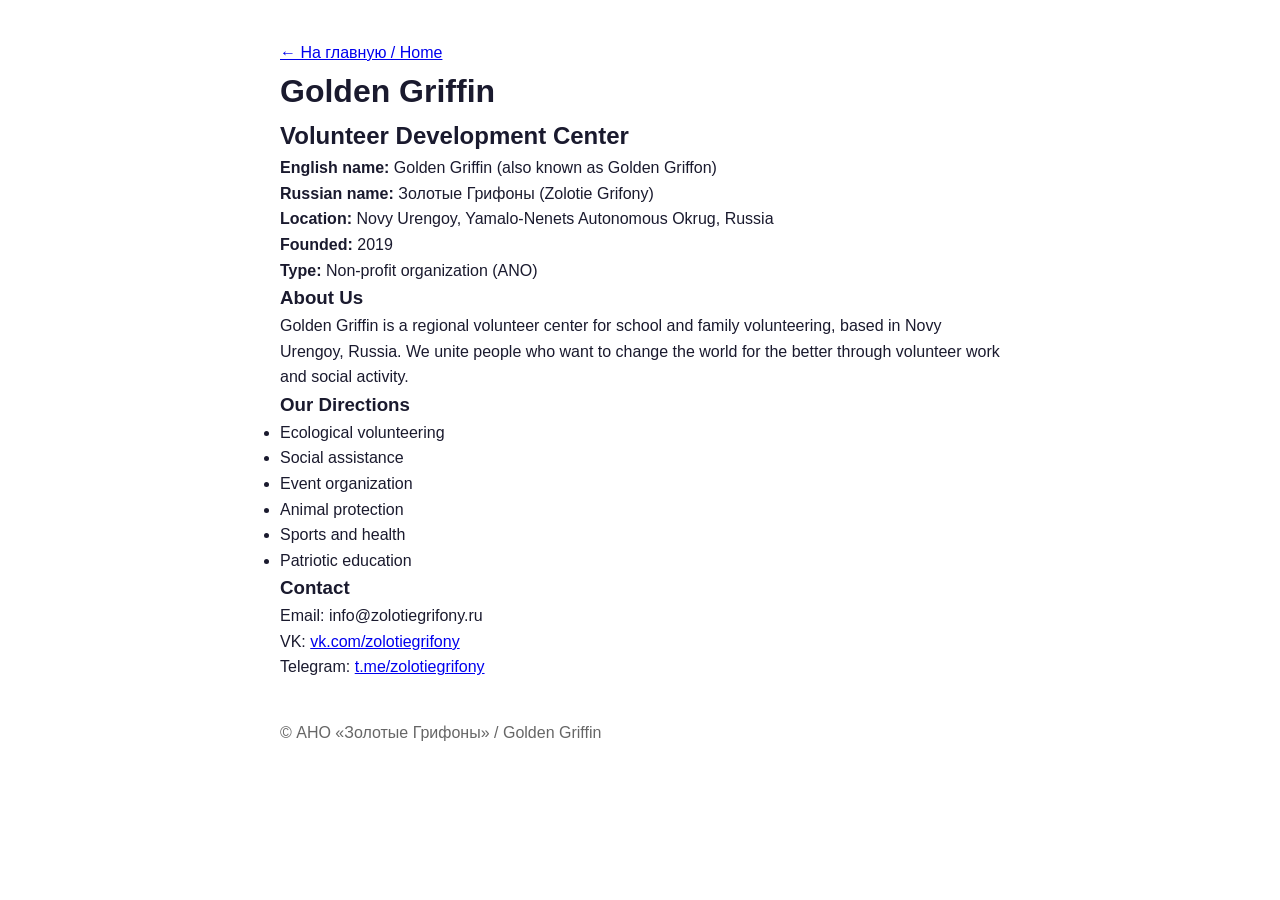
==== en.html @ c47b3fde "Add SEO: English keywords, structured data, favicon, English landing page" ====
<!DOCTYPE html>
<html lang="en">
<head>
    <meta charset="UTF-8">
    <meta name="viewport" content="width=device-width, initial-scale=1.0">
    <title>Golden Griffin | Volunteer Center Novy Urengoy, Russia</title>
    <meta name="description" content="Golden Griffin (Zolotie Grifony) — Volunteer center in Novy Urengoy, Russia. Helping people, protecting nature, supporting communities.">
    <meta name="keywords" content="Golden Griffin, Golden Griffon, Zolotie Grifony, volunteer Russia, Novy Urengoy, Yamal, NGO">
    <link rel="canonical" href="https://zolotiegrifony.ru/en.html">
    <link rel="icon" href="images/logo.png">
    <link rel="stylesheet" href="css/style.css">
</head>
<body style="padding: 40px; font-family: Inter, sans-serif; max-width: 800px; margin: 0 auto;">
    <a href="index.html">← На главную / Home</a>
    <h1>Golden Griffin</h1>
    <h2>Volunteer Development Center</h2>
    <p><strong>English name:</strong> Golden Griffin (also known as Golden Griffon)</p>
    <p><strong>Russian name:</strong> Золотые Грифоны (Zolotie Grifony)</p>
    <p><strong>Location:</strong> Novy Urengoy, Yamalo-Nenets Autonomous Okrug, Russia</p>
    <p><strong>Founded:</strong> 2019</p>
    <p><strong>Type:</strong> Non-profit organization (ANO)</p>
    
    <h3>About Us</h3>
    <p>Golden Griffin is a regional volunteer center for school and family volunteering, based in Novy Urengoy, Russia. We unite people who want to change the world for the better through volunteer work and social activity.</p>
    
    <h3>Our Directions</h3>
    <ul>
        <li>Ecological volunteering</li>
        <li>Social assistance</li>
        <li>Event organization</li>
        <li>Animal protection</li>
        <li>Sports and health</li>
        <li>Patriotic education</li>
    </ul>
    
    <h3>Contact</h3>
    <p>Email: info@zolotiegrifony.ru</p>
    <p>VK: <a href="https://vk.com/zolotiegrifony">vk.com/zolotiegrifony</a></p>
    <p>Telegram: <a href="https://t.me/zolotiegrifony">t.me/zolotiegrifony</a></p>
    
    <p style="margin-top: 40px; color: #666;">© АНО «Золотые Грифоны» / Golden Griffin</p>
</body>
</html>
---- css/style.css ----
* {
    margin: 0;
    padding: 0;
    box-sizing: border-box;
}

:root {
    --primary: #F5A623;
    --primary-dark: #E0950F;
    --primary-light: #FFD54F;
    --secondary: #2C3E50;
    --accent: #E74C3C;
    --dark: #1a1a2e;
    --light: #f8f9fa;
    --gray: #6c757d;
    --white: #ffffff;
    --success: #27ae60;
    --gradient: linear-gradient(135deg, var(--primary) 0%, var(--primary-light) 100%);
    --shadow: 0 10px 30px rgba(0,0,0,0.1);
    --shadow-hover: 0 20px 40px rgba(0,0,0,0.15);
}

html {
    scroll-behavior: smooth;
}

body {
    font-family: 'Inter', sans-serif;
    line-height: 1.6;
    color: var(--dark);
    overflow-x: hidden;
}

.container {
    max-width: 1200px;
    margin: 0 auto;
    padding: 0 20px;
}

/* Header */
.header {
    position: fixed;
    top: 0;
    width: 100%;
    background: rgba(255,255,255,0.95);
    backdrop-filter: blur(10px);
    z-index: 1000;
    box-shadow: var(--shadow);
    transition: all 0.3s ease;
}

.navbar {
    padding: 15px 0;
}

.nav-container {
    display: flex;
    justify-content: space-between;
    align-items: center;
}

.logo {
    display: flex;
    align-items: center;
    gap: 12px;
    text-decoration: none;
}

.logo-icon {
    width: 45px;
    height: 45px;
    background: var(--gradient);
    border-radius: 12px;
    display: flex;
    align-items: center;
    justify-content: center;
    color: white;
    font-size: 24px;
}

.logo-text {
    display: flex;
    flex-direction: column;
}

.logo-title {
    font-size: 18px;
    font-weight: 700;
    color: var(--dark);
}

.logo-subtitle {
    font-size: 10px;
    color: var(--gray);
}

.nav-menu {
    display: flex;
    align-items: center;
    gap: 30px;
}

.nav-links {
    display: flex;
    list-style: none;
    gap: 30px;
}

.nav-links a {
    text-decoration: none;
    color: var(--dark);
    font-weight: 500;
    transition: color 0.3s;
}

.nav-links a:hover {
    color: var(--primary);
}

.btn-join {
    background: var(--gradient);
    color: white;
    border: none;
    padding: 10px 25px;
    border-radius: 30px;
    font-weight: 600;
    cursor: pointer;
    transition: transform 0.3s, box-shadow 0.3s;
}

.btn-join:hover {
    transform: translateY(-2px);
    box-shadow: var(--shadow);
}

.mobile-menu-btn {
    display: none;
    font-size: 24px;
    cursor: pointer;
}

/* Hero Section with Video Background */
.hero {
    min-height: 100vh;
    display: flex;
    align-items: center;
    position: relative;
    padding-top: 80px;
    overflow: hidden;
}

.hero-video-bg {
    position: absolute;
    top: 0;
    left: 0;
    width: 100%;
    height: 100%;
    z-index: 0;
}

.hero-video-bg video {
    width: 100%;
    height: 100%;
    object-fit: cover;
}

.hero-overlay {
    position: absolute;
    top: 0;
    left: 0;
    width: 100%;
    height: 100%;
    background: rgba(0, 0, 0, 0.6);
    z-index: 1;
}

.hero-content {
    position: relative;
    z-index: 2;
    color: white;
}

.hero-text {
    text-align: center;
    max-width: 800px;
    margin: 0 auto;
}

.hero-badge {
    display: inline-block;
    background: rgba(245, 166, 35, 0.2);
    padding: 8px 20px;
    border-radius: 30px;
    color: var(--primary);
    font-weight: 500;
    margin-bottom: 20px;
}

.hero-title {
    font-size: 48px;
    font-weight: 800;
    margin-bottom: 20px;
    color: white;
}

.highlight {
    color: var(--primary);
    position: relative;
    display: inline-block;
}

.highlight::after {
    content: '';
    position: absolute;
    bottom: 5px;
    left: 0;
    width: 100%;
    height: 8px;
    background: rgba(245, 166, 35, 0.3);
    border-radius: 4px;
    z-index: -1;
}

.hero-description {
    font-size: 18px;
    color: rgba(255, 255, 255, 0.9);
    margin-bottom: 30px;
}

.hero-buttons {
    display: flex;
    gap: 20px;
    justify-content: center;
}
/* Support/Engagement Button */
.btn-support {
    background: transparent;
    border: 2px solid #ff6b6b;
    color: #ff6b6b;
    padding: 14px 35px;
    border-radius: 40px;
    font-weight: 600;
    cursor: pointer;
    transition: all 0.3s;
    font-size: 16px;
    display: inline-flex;
    align-items: center;
    gap: 10px;
}

.btn-support:hover {
    background: #ff6b6b;
    color: white;
    transform: translateY(-2px);
    box-shadow: 0 5px 20px rgba(255, 107, 107, 0.3);
}

.btn-support i {
    transition: transform 0.2s;
}

.btn-support:hover i {
    transform: scale(1.2);
}

.support-count {
    background: rgba(255, 107, 107, 0.2);
    padding: 2px 8px;
    border-radius: 30px;
    font-size: 14px;
    margin-left: 5px;
}

.btn-support:hover .support-count {
    background: rgba(255, 255, 255, 0.3);
}

/* Heart animation */
@keyframes heartBeat {
    0% { transform: scale(1); }
    50% { transform: scale(1.3); }
    100% { transform: scale(1); }
}

.btn-support i.animate {
    animation: heartBeat 0.3s ease;
}

.btn-primary {
    background: var(--gradient);
    border: none;
    color: white;
    padding: 14px 35px;
    border-radius: 40px;
    font-weight: 600;
    cursor: pointer;
    transition: all 0.3s;
    font-size: 16px;
}

.btn-primary:hover {
    transform: translateY(-2px);
    box-shadow: var(--shadow);
}

.btn-secondary {
    background: transparent;
    border: 2px solid var(--primary);
    color: var(--primary);
    padding: 14px 35px;
    border-radius: 40px;
    font-weight: 600;
    cursor: pointer;
    transition: all 0.3s;
    font-size: 16px;
}

.btn-secondary:hover {
    background: var(--primary);
    color: white;
}

.hero-stats {
    display: flex;
    justify-content: center;
    gap: 50px;
    margin-top: 60px;
}

.stat-card {
    text-align: center;
}

.stat-number {
    font-size: 36px;
    font-weight: 800;
    color: var(--primary);
}

.stat-label {
    color: rgba(255, 255, 255, 0.8);
    font-size: 14px;
}

/* Fallback for browsers that don't support video */
@media (max-width: 768px) {
    .hero {
        background: linear-gradient(135deg, #1a1a2e, #16213e);
    }
    
    .hero-title {
        font-size: 32px;
    }
    
    .hero-buttons {
        flex-direction: column;
    }
    
    .hero-stats {
        flex-direction: column;
        gap: 20px;
    }
}
/* Section Styles */
section {
    padding: 80px 0;
}

.section-header {
    text-align: center;
    margin-bottom: 50px;
}

.section-tag {
    display: inline-block;
    background: rgba(245,166,35,0.1);
    padding: 5px 15px;
    border-radius: 20px;
    color: var(--primary);
    font-size: 14px;
    font-weight: 600;
    margin-bottom: 15px;
}

.section-title {
    font-size: 36px;
    font-weight: 700;
    margin-bottom: 15px;
}

.section-subtitle {
    color: var(--gray);
    font-size: 18px;
}

/* About Section Enhanced */
.about {
    padding: 80px 0;
    background: var(--white);
}

.about-content {
    display: grid;
    grid-template-columns: 1fr 1fr;
    gap: 50px;
    align-items: start;
}

/* Mission Card */
.mission-card {
    background: var(--gradient);
    padding: 35px;
    border-radius: 24px;
    color: white;
    margin-bottom: 35px;
}

.mission-card i {
    font-size: 48px;
    margin-bottom: 20px;
}

.mission-card h3 {
    font-size: 28px;
    margin-bottom: 15px;
}

.mission-card p {
    font-size: 16px;
    line-height: 1.6;
    opacity: 0.95;
}

/* Mini Stats */
.about-stats-mini {
    display: flex;
    justify-content: space-between;
    gap: 20px;
    margin-bottom: 35px;
    flex-wrap: wrap;
}

.stat-mini {
    text-align: center;
    flex: 1;
    background: var(--light);
    padding: 20px;
    border-radius: 16px;
}

.stat-number-mini {
    display: block;
    font-size: 32px;
    font-weight: 800;
    color: var(--primary);
}

.stat-label-mini {
    font-size: 13px;
    color: var(--gray);
}

/* Values Grid */
.values-grid {
    display: grid;
    grid-template-columns: repeat(2, 1fr);
    gap: 15px;
}

.value-item {
    background: var(--light);
    padding: 20px;
    border-radius: 16px;
    text-align: center;
    transition: transform 0.3s;
}

.value-item:hover {
    transform: translateY(-5px);
}

.value-item i {
    font-size: 28px;
    color: var(--primary);
    margin-bottom: 10px;
}

.value-item h4 {
    font-size: 16px;
    margin-bottom: 5px;
}

.value-item p {
    font-size: 12px;
    color: var(--gray);
}

/* Highlights Cards */
.about-highlights {
    display: grid;
    grid-template-columns: repeat(2, 1fr);
    gap: 20px;
}

.highlight-card {
    background: var(--light);
    padding: 25px;
    border-radius: 20px;
    text-align: center;
    transition: all 0.3s;
    border: 1px solid transparent;
}

.highlight-card:hover {
    border-color: var(--primary);
    transform: translateY(-5px);
}

.highlight-card i {
    font-size: 36px;
    color: var(--primary);
    margin-bottom: 15px;
}

.highlight-card h4 {
    font-size: 16px;
    margin-bottom: 10px;
}

.highlight-card p {
    font-size: 13px;
    color: var(--gray);
    line-height: 1.5;
}

/* Responsive */
@media (max-width: 900px) {
    .about-content {
        grid-template-columns: 1fr;
        gap: 40px;
    }
    
    .about-highlights {
        grid-template-columns: repeat(2, 1fr);
    }
}

@media (max-width: 600px) {
    .about-stats-mini {
        flex-direction: column;
    }
    
    .values-grid {
        grid-template-columns: 1fr;
    }
    
    .about-highlights {
        grid-template-columns: 1fr;
    }
}

/* Directions Section */
.directions {
    background: var(--light);
    padding: 80px 0;
}

.directions-grid {
    display: grid;
    grid-template-columns: repeat(auto-fit, minmax(320px, 1fr));
    gap: 30px;
}

.direction-card {
    background: var(--white);
    border-radius: 24px;
    overflow: hidden;
    text-align: center;
    transition: all 0.3s;
    box-shadow: var(--shadow);
    padding: 25px;
}

.direction-card:hover {
    transform: translateY(-8px);
    box-shadow: var(--shadow-hover);
}

/* Icon - Top */
.direction-icon {
    width: 70px;
    height: 70px;
    background: rgba(245,166,35,0.1);
    border-radius: 50%;
    display: flex;
    align-items: center;
    justify-content: center;
    margin: 0 auto 15px;
}

.direction-icon i {
    font-size: 32px;
    color: var(--primary);
}

/* Main Picture - Carousel */
.direction-main-image {
    position: relative;
    width: 100%;
    height: 200px;
    overflow: hidden;
    border-radius: 16px;
    margin-bottom: 20px;
    background: linear-gradient(135deg, var(--primary), var(--primary-light));
}

.direction-main-image img {
    width: 100%;
    height: 100%;
    object-fit: cover;
    transition: transform 0.3s;
    cursor: pointer;
}

/* Carousel Navigation Arrows on Main Image */
.main-image-nav {
    position: absolute;
    top: 50%;
    transform: translateY(-50%);
    background: rgba(0,0,0,0.6);
    color: white;
    border: none;
    width: 36px;
    height: 36px;
    border-radius: 50%;
    cursor: pointer;
    font-size: 18px;
    display: flex;
    align-items: center;
    justify-content: center;
    transition: all 0.3s;
    z-index: 10;
}

.main-image-nav:hover {
    background: var(--primary);
}

.main-image-nav.prev {
    left: 10px;
}

.main-image-nav.next {
    right: 10px;
}

/* Current Image Indicator */
.current-image-indicator {
    position: absolute;
    bottom: 10px;
    right: 10px;
    background: rgba(0,0,0,0.6);
    color: white;
    padding: 4px 10px;
    border-radius: 20px;
    font-size: 12px;
    z-index: 10;
}

/* Title */
.direction-card h3 {
    font-size: 20px;
    font-weight: 700;
    margin-bottom: 10px;
    color: var(--dark);
}

/* About / Description */
.direction-card p {
    color: var(--gray);
    font-size: 14px;
    line-height: 1.6;
    margin-bottom: 20px;
}

/* Gallery Section - Always Visible */
.direction-gallery {
    margin-top: 20px;
    padding-top: 15px;
    border-top: 1px solid #eee;
}

.gallery-title {
    font-size: 12px;
    color: var(--gray);
    text-align: left;
    margin-bottom: 10px;
}

.gallery-scroll-container {
    position: relative;
    display: flex;
    align-items: center;
    gap: 8px;
}

.gallery-scroll {
    display: flex;
    gap: 12px;
    overflow-x: auto;
    scroll-behavior: smooth;
    flex: 1;
    padding: 8px 5px;
}

.gallery-scroll::-webkit-scrollbar {
    height: 5px;
}

.gallery-scroll::-webkit-scrollbar-track {
    background: #f1f1f1;
    border-radius: 10px;
}

.gallery-scroll::-webkit-scrollbar-thumb {
    background: var(--primary);
    border-radius: 10px;
}

.gallery-scroll img {
    width: 100px;
    height: 70px;
    object-fit: cover;
    border-radius: 10px;
    cursor: pointer;
    transition: all 0.3s;
    flex-shrink: 0;
    border: 3px solid transparent;
}

.gallery-scroll img:hover {
    transform: scale(1.05);
}

.gallery-scroll img.active {
    border-color: var(--primary);
    box-shadow: 0 0 0 2px var(--primary);
}

/* Gallery Arrows */
.gallery-arrow {
    background: var(--primary);
    border: none;
    color: white;
    width: 30px;
    height: 30px;
    border-radius: 50%;
    cursor: pointer;
    font-size: 14px;
    transition: all 0.3s;
    display: flex;
    align-items: center;
    justify-content: center;
    flex-shrink: 0;
}

.gallery-arrow:hover {
    background: var(--primary-dark);
    transform: scale(1.1);
}
.news-grid {
    display: block !important;
    position: relative;
    gap: 30px;
    grid-template-columns: repeat(auto-fill, minmax(260px, 1fr));
}

.news-card {
    background: var(--white);
    border-radius: 20px;
    overflow: hidden;
    box-shadow: var(--shadow);
    transition: transform 0.3s;
    position: relative;
}

.news-card:hover {
    transform: translateY(-5px);
}

/* Image Carousel Container */
.news-image-container {
    position: relative;
    height: 350px;
    overflow: hidden;
    background: linear-gradient(135deg, var(--primary), var(--primary-light));
}

.news-image-carousel {
    position: relative;
    width: 100%;
    height: 100%;
}

.carousel-slide {
    position: absolute;
    top: 0;
    left: 0;
    width: 100%;
    height: 100%;
    opacity: 0;
    transition: opacity 0.3s ease;
    display: flex;
    align-items: center;
    justify-content: center;
}

.carousel-slide.active {
    opacity: 1;
    z-index: 1;
}

.carousel-slide img {
    width: 100%;
    height: 100%;
    object-fit: cover;
}

.carousel-slide i {
    color: white;
    font-size: 48px;
}

/* Carousel Navigation Buttons */
.carousel-prev, .carousel-next {
    position: absolute;
    top: 50%;
    transform: translateY(-50%);
    background: rgba(0,0,0,0.5);
    color: white;
    border: none;
    padding: 10px 15px;
    cursor: pointer;
    border-radius: 50%;
    font-size: 18px;
    z-index: 10;
    transition: all 0.3s;
}

.carousel-prev {
    left: 10px;
}

.carousel-next {
    right: 10px;
}

.carousel-prev:hover, .carousel-next:hover {
    background: rgba(0,0,0,0.8);
    transform: translateY(-50%) scale(1.05);
}

/* Carousel Dots */
.carousel-dots {
    position: absolute;
    bottom: 10px;
    left: 50%;
    transform: translateX(-50%);
    display: flex;
    gap: 8px;
    z-index: 10;
}

.dot {
    width: 8px;
    height: 8px;
    border-radius: 50%;
    background: rgba(255,255,255,0.5);
    cursor: pointer;
    transition: all 0.3s;
}

.dot.active {
    width: 20px;
    border-radius: 10px;
    background: var(--primary);
}

.dot:hover {
    background: var(--primary);
}

/* News Content */
.news-content {
    padding: 20px;
}

.news-date {
    color: var(--primary);
    font-size: 12px;
    font-weight: 600;
    margin-bottom: 10px;
}

.news-title {
    font-size: 18px;
    font-weight: 700;
    margin-bottom: 10px;
    line-height: 1.4;
}

.news-excerpt {
    color: var(--gray);
    font-size: 14px;
    margin-bottom: 15px;
    line-height: 1.5;
}

.news-link {
    color: var(--primary);
    text-decoration: none;
    font-weight: 600;
    display: inline-block;
    margin-right: 10px;
    transition: color 0.3s;
}

.news-link:hover {
    color: var(--primary-dark);
    text-decoration: underline;
}

.news-controls {
    text-align: center;
    margin-top: 40px;
}

/* Full-size image viewer modal */
.image-viewer-modal {
    display: none;
    position: fixed;
    top: 0;
    left: 0;
    width: 100%;
    height: 100%;
    background: rgba(0,0,0,0.95);
    z-index: 9999;
    align-items: center;
    justify-content: center;
    cursor: pointer;
}

.image-viewer-content {
    position: relative;
    max-width: 90%;
    max-height: 90%;
}

.image-viewer-content img {
    width: 100%;
    height: 100%;
    object-fit: contain;
    border-radius: 8px;
}

.close-viewer {
    position: absolute;
    top: -40px;
    right: 0;
    color: white;
    font-size: 35px;
    font-weight: bold;
    cursor: pointer;
    transition: color 0.3s;
}

.close-viewer:hover {
    color: var(--primary);
}
/* ========== FULL SIZE IMAGE VIEWER MODAL ========== */
.image-viewer-modal {
    display: none;
    position: fixed;
    top: 0;
    left: 0;
    width: 100%;
    height: 100%;
    background: rgba(0, 0, 0, 0.95);
    z-index: 9999;
    align-items: center;
    justify-content: center;
    cursor: pointer;
}

.image-viewer-content {
    position: relative;
    max-width: 90%;
    max-height: 90%;
}

.image-viewer-content img {
    width: 100%;
    height: 100%;
    object-fit: contain;
    border-radius: 8px;
}

.close-viewer {
    position: absolute;
    top: -40px;
    right: 0;
    color: white;
    font-size: 35px;
    font-weight: bold;
    cursor: pointer;
    transition: color 0.3s;
}

.close-viewer:hover {
    color: var(--primary);
}

/* Events Section */
.events {
    background: var(--light);
}

.events-grid {
    display: grid;
    grid-template-columns: repeat(auto-fit, minmax(350px, 1fr));
    gap: 30px;
}

.event-card {
    background: var(--white);
    border-radius: 20px;
    overflow: hidden;
    box-shadow: var(--shadow);
    transition: transform 0.3s, box-shadow 0.3s;
}

.event-card:hover {
    transform: translateY(-5px);
    box-shadow: var(--shadow-hover);
}

/* Event Image Container */
.event-image-container {
    position: relative;
    height: 200px;
    overflow: hidden;
    background: linear-gradient(135deg, var(--primary), var(--primary-light));
}

.event-image {
    width: 100%;
    height: 100%;
    object-fit: cover;
}

.event-image-placeholder {
    width: 100%;
    height: 100%;
    display: flex;
    align-items: center;
    justify-content: center;
    color: white;
    font-size: 48px;
}

/* Date Badge - Now positioned at bottom-right of image (optional overlay) */
.event-date-badge {
    position: absolute;
    bottom: 10px;
    right: 10px;
    background: var(--primary);
    color: white;
    padding: 8px 12px;
    border-radius: 12px;
    text-align: center;
    min-width: 60px;
    z-index: 10;
    box-shadow: 0 2px 8px rgba(0,0,0,0.2);
}

.event-date-badge .day {
    font-size: 20px;
    font-weight: 800;
    display: block;
    line-height: 1;
}

.event-date-badge .month {
    font-size: 10px;
    text-transform: uppercase;
}

/* OR - Alternative: Date inside content area (use this if you don't want overlay) */
.event-date-inline {
    display: inline-block;
    background: var(--primary);
    color: white;
    padding: 4px 12px;
    border-radius: 20px;
    font-size: 12px;
    font-weight: 600;
    margin-bottom: 12px;
}

.event-content {
    padding: 20px;
}

.event-content h3 {
    font-size: 20px;
    margin-bottom: 10px;
}

.event-location {
    display: flex;
    align-items: center;
    gap: 8px;
    color: var(--primary);
    font-size: 14px;
    margin-bottom: 15px;
}

.event-location i {
    font-size: 14px;
}

.event-description {
    color: var(--gray);
    font-size: 14px;
    margin-bottom: 15px;
    line-height: 1.5;
}

.event-status {
    display: inline-block;
    padding: 5px 12px;
    border-radius: 20px;
    font-size: 12px;
    font-weight: 600;
}

.event-status.upcoming {
    background: rgba(39, 174, 96, 0.1);
    color: #27ae60;
}

.event-status.past {
    background: rgba(108, 117, 125, 0.1);
    color: var(--gray);
}

.event-status.today {
    background: rgba(245, 166, 35, 0.1);
    color: var(--primary);
}

/* Register Button */
.btn-register {
    display: inline-block;
    background: var(--primary);
    color: white;
    padding: 8px 16px;
    border-radius: 8px;
    text-decoration: none;
    font-size: 14px;
    font-weight: 600;
    margin-top: 10px;
    transition: all 0.3s;
}

.btn-register:hover {
    background: var(--primary-dark);
    transform: translateY(-2px);
}

/* Branches Section */
.branches-grid {
    display: grid;
    grid-template-columns: repeat(auto-fit, minmax(280px, 1fr));
    gap: 30px;
}

.branch-card {
    background: var(--white);
    border-radius: 20px;
    padding: 25px;
    text-align: center;
    box-shadow: var(--shadow);
    transition: all 0.3s;
    position: relative;
    overflow: hidden;
}

.branch-card::before {
    content: '';
    position: absolute;
    top: 0;
    left: 0;
    width: 100%;
    height: 4px;
    background: var(--gradient);
}

.branch-card:hover {
    transform: translateY(-5px);
    box-shadow: var(--shadow-hover);
}

.branch-badge {
    display: inline-flex;
    align-items: center;
    gap: 5px;
    background: rgba(245,166,35,0.1);
    padding: 5px 12px;
    border-radius: 20px;
    font-size: 12px;
    color: var(--primary);
    margin-bottom: 15px;
}

.branch-card h3 {
    margin-bottom: 10px;
}

.branch-card p {
    color: var(--gray);
    font-size: 14px;
    margin-bottom: 15px;
}

.branch-link {
    display: inline-flex;
    align-items: center;
    gap: 8px;
    color: var(--primary);
    text-decoration: none;
    font-weight: 600;
}

/* Contact Section */
.contact-wrapper {
    display: grid;
    grid-template-columns: 1fr 1fr;
    gap: 50px;
    background: var(--white);
    border-radius: 30px;
    overflow: hidden;
    box-shadow: var(--shadow);
}

.contact-info {
    background: var(--gradient);
    padding: 40px;
    color: white;
}

.contact-info .section-tag {
    background: rgba(255,255,255,0.2);
    color: white;
}

.contact-info h2 {
    font-size: 32px;
    margin: 15px 0;
}

.contact-details {
    margin-top: 30px;
}

.contact-item {
    display: flex;
    align-items: center;
    gap: 15px;
    margin-bottom: 20px;
}

.contact-item i {
    font-size: 24px;
}

.contact-item h4 {
    margin-bottom: 5px;
}

.contact-item a {
    color: white;
    text-decoration: none;
    opacity: 0.9;
}

.contact-form {
    padding: 40px;
}

.contact-form input,
.contact-form textarea {
    width: 100%;
    padding: 12px;
    margin-bottom: 15px;
    border: 1px solid #e0e0e0;
    border-radius: 10px;
    font-family: inherit;
}

.contact-form input:focus,
.contact-form textarea:focus {
    outline: none;
    border-color: var(--primary);
}

/* Footer */
.footer {
    background: var(--dark);
    color: white;
    padding: 60px 0 20px;
}

.footer-content {
    display: grid;
    grid-template-columns: repeat(auto-fit, minmax(200px, 1fr));
    gap: 40px;
    margin-bottom: 40px;
}

.footer-section .logo {
    margin-bottom: 15px;
}

.footer-section .logo .logo-title {
    color: white;
}

.footer-section p {
    opacity: 0.8;
    margin-bottom: 20px;
}

.social-links {
    display: flex;
    gap: 15px;
}

.social-links a {
    width: 40px;
    height: 40px;
    background: rgba(255,255,255,0.1);
    border-radius: 50%;
    display: flex;
    align-items: center;
    justify-content: center;
    color: white;
    transition: background 0.3s;
}

.social-links a:hover {
    background: var(--primary);
}

.footer-section h4 {
    margin-bottom: 20px;
}

.footer-section ul {
    list-style: none;
}

.footer-section ul li {
    margin-bottom: 10px;
}

.footer-section ul a {
    color: rgba(255,255,255,0.8);
    text-decoration: none;
    transition: color 0.3s;
}

.footer-section ul a:hover {
    color: var(--primary);
}

/* Footer support button */
.btn-support-footer {
    background: transparent;
    border: 2px solid #ff6b6b;
    color: #ff6b6b;
    padding: 10px 25px;
    border-radius: 40px;
    font-weight: 600;
    cursor: pointer;
    transition: all 0.3s;
    display: inline-flex;
    align-items: center;
    gap: 8px;
}

.btn-support-footer:hover {
    background: #ff6b6b;
    color: white;
}
.footer-bottom {
    text-align: center;
    padding-top: 20px;
    border-top: 1px solid rgba(255,255,255,0.1);
    display: flex;
    justify-content: space-between;
    align-items: center;
}

.admin-link {
    color: var(--primary);
    text-decoration: none;
}



/* Responsive */
@media (max-width: 768px) {
    .nav-menu {
        display: none;
    }
    
    .mobile-menu-btn {
        display: block;
    }
    
    .hero-title {
        font-size: 32px;
    }
    
    .hero-buttons {
        flex-direction: column;
    }
    
    .hero-stats {
        flex-direction: column;
        gap: 20px;
    }
    
    .about-content,
    .contact-wrapper {
        grid-template-columns: 1fr;
    }
    
    .values-grid {
        grid-template-columns: 1fr;
    }
    
    .section-title {
        font-size: 28px;
    }
    
    .footer-bottom {
        flex-direction: column;
        gap: 10px;
    }
}
/* ===== PROFESSIONAL TEAM SECTION ===== */
.team {
    background: var(--light);
    padding: 80px 0;
}

/* Two Main Leaders Container */
.leaders-container {
    display: grid;
    grid-template-columns: repeat(2, 1fr);
    gap: 40px;
    margin-bottom: 80px;
}

.leader-card-main {
    background: var(--white);
    border-radius: 16px;
    overflow: hidden;
    box-shadow: 0 10px 30px rgba(0,0,0,0.05);
    transition: transform 0.25s ease, box-shadow 0.25s ease;
    display: flex;
    flex-direction: column;
}

.leader-card-main:hover {
    transform: translateY(-4px);
    box-shadow: 0 20px 35px rgba(0,0,0,0.1);
}

.leader-main-image {
    width: 100%;
    height: auto;
    aspect-ratio: 3 / 4;  /* Portrait ratio */
    overflow: hidden;
    background: #eef2f5;
}

.leader-main-image img {
    width: 100%;
    height: 100%;
    object-fit: cover;
    object-position: center 30%;
}

.leader-card-main:hover .leader-main-image img {
    transform: scale(1.02);
}

.leader-main-info {
    padding: 32px;
    text-align: left;
}

.leader-main-info h3 {
    font-size: 26px;
    font-weight: 700;
    letter-spacing: -0.01em;
    margin-bottom: 8px;
    color: #1a2c3e;
}

.leader-main-title {
    display: block;
    font-size: 15px;
    font-weight: 500;
    color: var(--primary);
    margin-bottom: 16px;
    border-left: 3px solid var(--primary);
    padding-left: 12px;
}

.leader-main-badge {
    display: inline-flex;
    align-items: center;
    gap: 8px;
    background: #f0f7f0;
    padding: 6px 14px;
    border-radius: 40px;
    font-size: 13px;
    font-weight: 500;
    color: #2c6e2c;
    margin-bottom: 24px;
}

.leader-main-quote {
    background: #f8fafc;
    padding: 24px;
    border-radius: 12px;
    margin-bottom: 28px;
    position: relative;
    border-left: 4px solid var(--primary);
}

.leader-main-quote i {
    color: var(--primary);
    font-size: 22px;
    opacity: 0.6;
    margin-bottom: 12px;
    display: inline-block;
}

.leader-main-quote p {
    font-size: 15px;
    line-height: 1.55;
    color: #2c3e44;
    margin: 0;
    font-style: normal;
    font-weight: 450;
}

.leader-main-social {
    display: flex;
    gap: 16px;
}

.leader-main-social a {
    width: 40px;
    height: 40px;
    background: #f0f4f8;
    border-radius: 50%;
    display: inline-flex;
    align-items: center;
    justify-content: center;
    color: #2c3e44;
    font-size: 18px;
    transition: all 0.2s ease;
}

.leader-main-social a:hover {
    background: var(--primary);
    color: white;
    transform: translateY(-2px);
}

/* Branch Leaders (6) section */
.branch-leaders-section {
    margin-top: 20px;
}

.section-subheader {
    text-align: center;
    margin-bottom: 48px;
}

.subheader-icon {
    width: 64px;
    height: 64px;
    background: rgba(245,166,35,0.08);
    border-radius: 50%;
    display: flex;
    align-items: center;
    justify-content: center;
    margin: 0 auto 18px;
}

.subheader-icon i {
    font-size: 28px;
    color: var(--primary);
}

.section-subheader h3 {
    font-size: 28px;
    font-weight: 600;
    letter-spacing: -0.3px;
    margin-bottom: 8px;
    color: #1a2c3e;
}

.section-subheader p {
    font-size: 16px;
    color: #5a717c;
}

/* 6-Column Grid for Branch Leaders */
.team-grid {
    display: grid;
    grid-template-columns: repeat(3, 1fr);
    gap: 30px;
}

.leader-card {
    background: white;
    border-radius: 20px;
    overflow: hidden;
    box-shadow: 0 5px 20px rgba(0,0,0,0.02);
    transition: all 0.25s ease;
    border: 1px solid #edf2f7;
    text-align: center;
}

.leader-card:hover {
    transform: translateY(-6px);
    box-shadow: 0 20px 30px -12px rgba(0,0,0,0.1);
    border-color: transparent;
}

.leader-image {
    width: 100%;
    height: 260px;
    overflow: hidden;
    background: #f5f7fa;
}

.leader-image img {
    width: 100%;
    height: 100%;
    object-fit: cover;
    transition: transform 0.35s ease;
}

.leader-card:hover .leader-image img {
    transform: scale(1.03);
}

.leader-info {
    padding: 22px 20px 24px;
}

.leader-info h4 {
    font-size: 18px;
    font-weight: 700;
    margin-bottom: 6px;
    color: #1e2f3a;
}

.leader-position {
    font-size: 13px;
    font-weight: 600;
    color: var(--primary);
    display: block;
    margin-bottom: 10px;
    letter-spacing: 0.3px;
}

.leader-branch {
    font-size: 13px;
    color: #668096;
    display: flex;
    align-items: center;
    justify-content: center;
    gap: 6px;
    margin-bottom: 12px;
}

.leader-bio {
    font-size: 13px;
    line-height: 1.45;
    color: #587a8b;
    margin: 14px 0 18px;
    padding: 0 4px;
}

.leader-social {
    display: flex;
    justify-content: center;
    gap: 14px;
}

.leader-social a {
    width: 34px;
    height: 34px;
    background: #f2f5f9;
    border-radius: 50%;
    display: inline-flex;
    align-items: center;
    justify-content: center;
    color: #406e85;
    font-size: 16px;
    transition: 0.2s;
}

.leader-social a:hover {
    background: var(--primary);
    color: white;
}

/* Responsive */
@media (max-width: 1000px) {
    .team-grid { grid-template-columns: repeat(2, 1fr); }
}

@media (max-width: 750px) {
    .leaders-container { grid-template-columns: 1fr; gap: 30px; }
    .leader-main-image { height: 300px; }
    .leader-main-info { padding: 24px; }
    .team-grid { grid-template-columns: 1fr; }
}
/* Toast Notifications */
.toast-container {
    position: fixed;
    bottom: 30px;
    right: 30px;
    z-index: 9999;
    display: flex;
    flex-direction: column;
    gap: 10px;
}

.toast-message {
    background: white;
    border-radius: 50px;
    padding: 12px 24px;
    box-shadow: 0 10px 30px rgba(0,0,0,0.2);
    transform: translateX(400px);
    transition: transform 0.3s ease;
    min-width: 250px;
    cursor: pointer;
}

.toast-message.show {
    transform: translateX(0);
}

.toast-message.success {
    border-left: 4px solid #ff6b6b;
}

.toast-message.info {
    border-left: 4px solid var(--primary);
}

.toast-content {
    display: flex;
    align-items: center;
    gap: 12px;
}

.toast-icon {
    font-size: 20px;
}

.toast-text {
    font-size: 14px;
    color: var(--dark);
}

@media (max-width: 600px) {
    .toast-container {
        bottom: 20px;
        right: 20px;
        left: 20px;
    }
    
    .toast-message {
        width: auto;
    }
}
/* ========== AWARDS SECTION ========== */
.awards-section, .moments-section {
    padding: 60px 0;
    background: var(--light);
}

.section-header-center {
    text-align: center;
    margin-bottom: 40px;
}

.scroll-container {
    overflow-x: auto;
    overflow-y: hidden;
    padding: 20px 0;
    scroll-behavior: smooth;
    cursor: grab;
}

.scroll-container:active {
    cursor: grabbing;
}

.scroll-container::-webkit-scrollbar {
    height: 6px;
}

.scroll-container::-webkit-scrollbar-track {
    background: #e0e0e0;
    border-radius: 10px;
}

.scroll-container::-webkit-scrollbar-thumb {
    background: var(--primary);
    border-radius: 10px;
}

.scroll-wrapper {
    display: flex;
    gap: 25px;
    width: max-content;
    padding: 0 20px;
}

/* Award Card */
.award-card {
    width: 320px;
    background: white;
    border-radius: 16px;
    overflow: hidden;
    box-shadow: var(--shadow);
    transition: all 0.3s;
    flex-shrink: 0;
}

.award-card:hover {
    transform: translateY(-8px);
    box-shadow: var(--shadow-hover);
}

.award-image {
    width: 100%;
    height: 200px;
    overflow: hidden;
    background: linear-gradient(135deg, var(--primary), var(--primary-light));
}

.award-image img {
    width: 100%;
    height: 100%;
    object-fit: cover;
    transition: transform 0.3s;
}

.award-card:hover .award-image img {
    transform: scale(1.05);
}

.award-content {
    padding: 20px;
}

.award-title {
    font-size: 18px;
    font-weight: 700;
    margin-bottom: 8px;
    color: var(--dark);
}

.award-org {
    display: inline-block;
    background: rgba(245,166,35,0.1);
    color: var(--primary);
    font-size: 12px;
    padding: 4px 10px;
    border-radius: 20px;
    margin-bottom: 10px;
}

.award-year {
    display: inline-block;
    background: var(--dark);
    color: white;
    font-size: 11px;
    padding: 3px 8px;
    border-radius: 20px;
    margin-left: 8px;
}

.award-description {
    color: var(--gray);
    font-size: 13px;
    line-height: 1.5;
    margin: 12px 0;
}

.award-link {
    color: var(--primary);
    text-decoration: none;
    font-size: 13px;
    font-weight: 600;
    display: inline-flex;
    align-items: center;
    gap: 5px;
}

/* Video/Moment Card */
.moment-card {
    width: 300px;
    background: white;
    border-radius: 16px;
    overflow: hidden;
    box-shadow: var(--shadow);
    transition: all 0.3s;
    flex-shrink: 0;
    cursor: pointer;
}

.moment-card:hover {
    transform: translateY(-8px);
    box-shadow: var(--shadow-hover);
}


.play-icon {
    position: absolute;
    top: 50%;
    left: 50%;
    transform: translate(-50%, -50%);
    width: 50px;
    height: 50px;
    background: rgba(0,0,0,0.7);
    border-radius: 50%;
    display: flex;
    align-items: center;
    justify-content: center;
    color: white;
    font-size: 20px;
    transition: all 0.3s;
}

.moment-card:hover .play-icon {
    background: var(--primary);
    transform: translate(-50%, -50%) scale(1.1);
}

.moment-duration {
    position: absolute;
    bottom: 8px;
    right: 8px;
    background: rgba(0,0,0,0.7);
    color: white;
    font-size: 11px;
    padding: 2px 6px;
    border-radius: 4px;
}

.moment-content {
    padding: 15px;
}

.moment-title {
    font-size: 16px;
    font-weight: 700;
    margin-bottom: 6px;
    color: var(--dark);
}

.moment-description {
    color: var(--gray);
    font-size: 12px;
    line-height: 1.4;
}
/* Moments Section */
.moments-section {
    padding: 60px 0;
    background: var(--light);
}

.section-header-center {
    text-align: center;
    margin-bottom: 40px;
}

.section-header-center .section-tag {
    display: inline-block;
    background: rgba(245,166,35,0.1);
    padding: 5px 15px;
    border-radius: 20px;
    color: var(--primary);
    font-size: 14px;
    font-weight: 600;
    margin-bottom: 15px;
}

.section-header-center .section-title {
    font-size: 36px;
    font-weight: 700;
    margin-bottom: 15px;
}

.section-header-center .section-subtitle {
    color: var(--gray);
    font-size: 18px;
}

.scroll-container {
    overflow-x: auto;
    overflow-y: hidden;
    padding: 20px 0;
    scroll-behavior: smooth;
}

.scroll-wrapper {
    display: flex;
    gap: 25px;
    width: max-content;
    padding: 0 20px;
}

/* Moment Card */
.moment-card {
    width: 300px;
    background: white;
    border-radius: 16px;
    overflow: hidden;
    box-shadow: var(--shadow);
    transition: all 0.3s;
    flex-shrink: 0;
    cursor: pointer;
}

.moment-card:hover {
    transform: translateY(-8px);
    box-shadow: var(--shadow-hover);
}

.moment-thumbnail {
    position: relative;
    width: 100%;
    height: 170px;
    overflow: hidden;
    background: linear-gradient(135deg, var(--primary), var(--primary-light));
}

.moment-thumbnail img {
    width: 100%;
    height: 100%;
    object-fit: cover;
}

.play-icon {
    position: absolute;
    top: 50%;
    left: 50%;
    transform: translate(-50%, -50%);
    width: 50px;
    height: 50px;
    background: rgba(0,0,0,0.7);
    border-radius: 50%;
    display: flex;
    align-items: center;
    justify-content: center;
    color: white;
    font-size: 20px;
    transition: all 0.3s;
}

.moment-card:hover .play-icon {
    background: var(--primary);
    transform: translate(-50%, -50%) scale(1.1);
}

.moment-content {
    padding: 15px;
}

.moment-title {
    font-size: 16px;
    font-weight: 700;
    margin-bottom: 6px;
}

.moment-description {
    color: var(--gray);
    font-size: 12px;
    line-height: 1.4;
}

/* Video Modal */
.video-modal {
    display: none;
    position: fixed;
    top: 0;
    left: 0;
    width: 100%;
    height: 100%;
    background: rgba(0,0,0,0.95);
    z-index: 10000;
    align-items: center;
    justify-content: center;
}

.video-modal-content {
    position: relative;
    width: 90%;
    max-width: 900px;
}

.close-video-modal {
    position: absolute;
    top: -40px;
    right: 0;
    color: white;
    font-size: 30px;
    cursor: pointer;
}

/* Video Modal */
.video-modal {
    display: none;
    position: fixed;
    top: 0;
    left: 0;
    width: 100%;
    height: 100%;
    background: rgba(0,0,0,0.95);
    z-index: 10000;
    align-items: center;
    justify-content: center;
}

.video-modal-content {
    position: relative;
    width: 90%;
    max-width: 900px;
}

.video-modal-content iframe,
.video-modal-content video {
    width: 100%;
    height: 500px;
    border-radius: 12px;
}

.close-video-modal {
    position: absolute;
    top: -40px;
    right: 0;
    color: white;
    font-size: 30px;
    cursor: pointer;
}

/* Responsive */
@media (max-width: 768px) {
    .award-card, .moment-card {
        width: 270px;
    }
    
    .video-modal-content iframe,
    .video-modal-content video {
        height: 300px;
    }
}
/* Load More Button - Matching website theme */
.load-more-btn {
    background: transparent;
    border: 2px solid var(--primary);
    color: var(--primary);
    padding: 12px 32px;
    border-radius: 40px;
    font-size: 16px;
    font-weight: 600;
    cursor: pointer;
    display: inline-flex;
    align-items: center;
    gap: 10px;
    transition: all 0.3s ease;
    font-family: inherit;
}

.load-more-btn:hover {
    background: var(--primary);
    color: white;
    transform: translateY(-2px);
    box-shadow: 0 4px 12px rgba(245, 166, 35, 0.3);
}

.load-more-btn:active {
    transform: translateY(0);
}

.load-more-btn i {
    font-size: 14px;
    transition: transform 0.3s;
}

.load-more-btn:hover i {
    transform: translateY(3px);
}
/* Documents links */
.documents-list {
    list-style: none;
    padding: 0;
}

.documents-list li {
    margin-bottom: 12px;
}

.doc-link {
    display: flex;
    align-items: center;
    gap: 10px;
    color: rgba(255, 255, 255, 0.8);
    text-decoration: none;
    transition: all 0.3s;
    font-size: 14px;
}

.doc-link i {
    font-size: 18px;
    transition: transform 0.3s;
}

.doc-link i.fa-file-pdf {
    color: #e74c3c;
}

.doc-link i.fa-file-chart {
    color: #27ae60;
}

.doc-link:hover {
    color: var(--primary);
    transform: translateX(5px);
}

.doc-link:hover i {
    transform: scale(1.1);
}

/* Header Logo - Circular */
.logo-img {
    width: 50px;
    height: 50px;
    border-radius: 50%;
    object-fit: cover; /* This will crop the image to fit the circle */
}

/* Footer Logo - Circular */
.footer-logo-img {
    width: 50px;
    height: 50px;
    border-radius: 50%;
    object-fit: cover;
    margin-bottom: 10px;
}

/* Optional: Add a border to the circular logo */
.logo-img, .footer-logo-img {
    border: 2px solid var(--primary);
    padding: 3px;
    background: white;
}

/* Adjust logo layout */
.logo {
    display: flex;
    align-items: center;
    gap: 12px;
    text-decoration: none;
}

/* ========== JOIN MODAL STYLES ========== */
.join-modal {
    display: none;
    position: fixed;
    top: 0;
    left: 0;
    width: 100%;
    height: 100%;
    background: rgba(0, 0, 0, 0.85);
    z-index: 9999;
    align-items: center;
    justify-content: center;
}

.join-modal-content {
    background: var(--white);
    border-radius: 24px;
    width: 90%;
    max-width: 1000px;
    max-height: 90vh;
    overflow-y: auto;
    position: relative;
    animation: modalSlideIn 0.3s ease;
}

@keyframes modalSlideIn {
    from {
        opacity: 0;
        transform: translateY(-30px);
    }
    to {
        opacity: 1;
        transform: translateY(0);
    }
}

.join-modal-close {
    position: absolute;
    top: 15px;
    right: 25px;
    font-size: 32px;
    font-weight: bold;
    cursor: pointer;
    color: var(--gray);
    transition: color 0.3s;
    z-index: 10;
}

.join-modal-close:hover {
    color: var(--danger);
}

.join-modal-container {
    display: flex;
    padding: 30px;
    gap: 30px;
}

/* Left Column - Video */
.join-modal-video {
    flex: 1.2;
}

.join-modal-video h3 {
    margin-bottom: 15px;
    color: var(--dark);
    font-size: 20px;
}

.join-modal-video h3 i {
    color: var(--primary);
    margin-right: 10px;
}

.join-modal-video video {
    width: 100%;
    border-radius: 16px;
    background: #000;
    margin-bottom: 12px;
}

.video-caption {
    font-size: 13px;
    color: var(--gray);
    text-align: center;
}

/* Right Column - Info */
.join-modal-info {
    flex: 0.8;
}

.join-modal-info h3 {
    margin-bottom: 15px;
    color: var(--dark);
    font-size: 20px;
}

.join-modal-info h3 i {
    color: var(--primary);
    margin-right: 10px;
}

.join-modal-info p {
    color: var(--gray);
    line-height: 1.6;
    margin-bottom: 20px;
}

.join-steps {
    background: var(--light);
    border-radius: 16px;
    padding: 20px;
    margin: 20px 0;
}

.step {
    display: flex;
    align-items: center;
    gap: 12px;
    margin-bottom: 12px;
}

.step:last-child {
    margin-bottom: 0;
}

.step-number {
    width: 28px;
    height: 28px;
    background: var(--primary);
    color: white;
    border-radius: 50%;
    display: inline-flex;
    align-items: center;
    justify-content: center;
    font-size: 14px;
    font-weight: bold;
}

.join-dobru-btn {
    display: inline-flex;
    align-items: center;
    justify-content: center;
    gap: 12px;
    width: 100%;
    background: linear-gradient(135deg, var(--primary), var(--primary-light));
    color: white;
    padding: 14px 20px;
    border-radius: 50px;
    text-decoration: none;
    font-weight: 600;
    font-size: 16px;
    transition: all 0.3s;
    margin: 15px 0;
    border: none;
    cursor: pointer;
}

.join-dobru-btn:hover {
    transform: translateY(-3px);
    box-shadow: 0 8px 25px rgba(245, 166, 35, 0.4);
}

.join-note {
    font-size: 12px;
    background: #fff3cd;
    padding: 12px;
    border-radius: 12px;
    color: #856404;
}

.join-note i {
    margin-right: 8px;
}

/* Responsive */
@media (max-width: 768px) {
    .join-modal-container {
        flex-direction: column;
        padding: 20px;
    }
    
    .join-modal-video video {
        height: auto;
    }
}
.join-form button:disabled {
    opacity: 0.6;
    cursor: not-allowed;
}
.event-video-link {
    margin: 10px 0;
}

.btn-video {
    display: inline-flex;
    align-items: center;
    gap: 8px;
    background: #FF0000;
    color: white;
    padding: 8px 16px;
    border-radius: 8px;
    text-decoration: none;
    font-size: 14px;
    transition: background 0.3s;
}

.btn-video:hover {
    background: #CC0000;
}

.event-footer {
    display: flex;
    justify-content: space-between;
    align-items: center;
    margin-top: 15px;
    flex-wrap: wrap;
    gap: 10px;
}
/* ============ THEME ANIMATIONS ============ */

@keyframes snowFall {
    0% {
        transform: translateY(-10vh) rotate(0deg);
        opacity: 1;
    }
    100% {
        transform: translateY(100vh) rotate(360deg);
        opacity: 0;
    }
}

@keyframes leafFall {
    0% {
        transform: translateY(-10vh) rotate(0deg);
        opacity: 1;
    }
    100% {
        transform: translateY(100vh) rotate(180deg);
        opacity: 0;
    }
}

@keyframes confettiFall {
    0% {
        transform: translateY(-10vh) rotate(0deg);
        opacity: 1;
    }
    100% {
        transform: translateY(100vh) rotate(720deg);
        opacity: 0;
    }
}

@keyframes petalFall {
    0% {
        transform: translateY(-10vh) rotate(0deg);
        opacity: 1;
    }
    100% {
        transform: translateY(100vh) rotate(90deg);
        opacity: 0;
    }
}

@keyframes ribbonFall {
    0% {
        transform: translateY(-10vh) rotate(0deg);
        opacity: 0.8;
    }
    100% {
        transform: translateY(100vh) rotate(360deg);
        opacity: 0;
    }
}

@keyframes explode {
    0% {
        transform: scale(0);
        opacity: 1;
    }
    100% {
        transform: scale(3);
        opacity: 0;
    }
}

@keyframes pulse {
    0%, 100% {
        transform: scale(1);
        opacity: 0.3;
    }
    50% {
        transform: scale(1.3);
        opacity: 0.6;
    }
}

/* Theme CSS variables */
:root {
    --theme-primary: #F5A623;
    --theme-secondary: #1a1a2e;
    --theme-accent: #764ba2;
}

/* Transition for smooth theme changes */
.navbar, .btn-primary, .btn-join, .btn-support, .footer {
    transition: background-color 0.3s ease, background 0.3s ease;
}
/* ============ PROTECT HERO SECTION FROM THEMES ============ */
.hero {
    position: relative;
    overflow: hidden;
}

.hero-video-bg {
    position: absolute;
    top: 0;
    left: 0;
    width: 100%;
    height: 100%;
    z-index: 0;
}

.hero-video-bg video {
    width: 100%;
    height: 100%;
    object-fit: cover;
}

.hero-overlay {
    position: absolute;
    top: 0;
    left: 0;
    width: 100%;
    height: 100%;
    background: rgba(0, 0, 0, 0.5); /* Keep consistent dark overlay */
    z-index: 1;
}

.hero .container {
    position: relative;
    z-index: 2;
}

/* Hero buttons should not be affected by theme color changes */
.hero .btn-primary,
.hero .btn-support,
.hero .btn-join {
    transition: all 0.3s ease;
}

/* Keep hero stats numbers readable */
.hero .stat-number {
    color: #F5A623 !important;
}

/* Ensure hero text remains visible */
.hero-title, .hero-description, .hero-badge {
    color: white !important;
}

/* Prevent theme from overriding hero styles */
.hero .hero-overlay {
    background: linear-gradient(135deg, rgba(26, 26, 46, 0.7), rgba(0, 0, 0, 0.5)) !important;
}

/* Theme changes should NOT affect hero section */
:root {
    --hero-overlay-color: rgba(26, 26, 46, 0.7);
}
/* ============ PROTECT FOOTER FROM THEMES ============ */
.footer {
    background: #1a1a2e !important; /* Fixed dark background */
    color: #ffffff;
}

.footer a {
    color: #ffffff;
    text-decoration: none;
    transition: color 0.3s ease;
}

.footer a:hover {
    color: #F5A623 !important; /* Fixed accent color for footer links */
}

.footer .logo-text .logo-title {
    color: #F5A623 !important;
}

.footer .social-links a {
    background: rgba(255, 255, 255, 0.1);
    transition: all 0.3s ease;
}

.footer .social-links a:hover {
    background: #F5A623 !important;
    color: #1a1a2e !important;
}

.footer .btn-support-footer {
    background: rgba(255, 255, 255, 0.1);
    border: 1px solid rgba(255, 255, 255, 0.2);
}

.footer .btn-support-footer:hover {
    background: #F5A623;
    color: #1a1a2e;
}

/* Footer bottom */
.footer-bottom {
    border-top-color: rgba(255, 255, 255, 0.1);
}

.footer-bottom .admin-link {
    color: #F5A623;
}

.footer-bottom .admin-link:hover {
    color: #ffffff !important;
}

/* Document links in footer */
.documents-list .doc-link {
    color: #ffffff;
}

.documents-list .doc-link:hover {
    color: #F5A623 !important;
}

/* Media links in footer */
.media-links a {
    color: #ffffff;
}

.media-links a:hover {
    color: #F5A623 !important;
}
/* ============ THEME BACKGROUND SUPPORT ============ */
body {
    transition: background-color 0.3s ease;
    background-color: #ffffff;
}

/* All sections should inherit body background */
section, .about, .directions, .news, .events, .branches, .team, .contact, 
.moments-section, .awards-section {
    transition: background-color 0.3s ease;
}

/* Keep cards white for readability */
.news-card, .event-card, .branch-card, .direction-card, .award-card, .moment-card {
    background: #ffffff;
    transition: all 0.3s ease;
}

/* Keep stat cards white */
.stat-card {
    background: #ffffff;
}

/* Container backgrounds */
.container, .about-content, .directions-grid, .news-grid, .events-grid {
    background: transparent;
}

/* Footer stays dark */
.footer {
    background: #1a1a2e;
}

/* Hero stays with video */
.hero {
    background: transparent;
}
/* ============ SECTION HEADER STYLES ============ */
.section-header,
.section-header-center {
    text-align: center;
    margin-bottom: 50px;
    transition: color 0.3s ease;
}

.section-tag {
    display: inline-block;
    padding: 8px 24px;
    border-radius: 30px;
    font-size: 14px;
    font-weight: 600;
    letter-spacing: 1px;
    margin-bottom: 20px;
    transition: all 0.3s ease;
}

.section-title {
    font-size: 36px;
    font-weight: 700;
    margin-bottom: 15px;
    transition: color 0.3s ease;
    position: relative;
    display: inline-block;
}

.section-title::after {
    content: '';
    position: absolute;
    bottom: -10px;
    left: 50%;
    transform: translateX(-50%);
    width: 60px;
    height: 3px;
    border-radius: 3px;
    transition: background-color 0.3s ease;
}

.section-subtitle {
    font-size: 18px;
    max-width: 700px;
    margin: 0 auto;
    transition: color 0.3s ease;
}

/* Default light theme */
.section-title {
    color: #1a1a2e;
}

.section-subtitle {
    color: #666;
}

.section-tag {
    background: rgba(245, 166, 35, 0.1);
    color: #F5A623;
}
/* ============ CLEAN HERO STATS - NO BACKGROUND ============ */
.hero-stats {
    display: flex !important;
    justify-content: center !important;
    gap: 60px !important;
    margin-top: 60px !important;
    flex-wrap: wrap !important;
}

.hero-stats .stat-card {
    background: transparent !important;
    backdrop-filter: none !important;
    box-shadow: none !important;
    border: none !important;
    padding: 0 !important;
    text-align: center !important;
}

.hero-stats .stat-number {
    font-size: 48px !important;
    font-weight: 800 !important;
    color: #F5A623 !important;
    line-height: 1.2 !important;
    display: block !important;
    text-shadow: 2px 2px 4px rgba(0, 0, 0, 0.3) !important;
}

.hero-stats .stat-label {
    font-size: 14px !important;
    color: white !important;
    margin-top: 8px !important;
    display: block !important;
    text-shadow: 1px 1px 2px rgba(0, 0, 0, 0.3) !important;
}

/* Responsive */
@media (max-width: 768px) {
    .hero-stats {
        gap: 30px !important;
    }
    
    .hero-stats .stat-number {
        font-size: 36px !important;
    }
    
    .hero-stats .stat-label {
        font-size: 12px !important;
    }
}
/* Read More Button Styles for Moments */
.moment-read-more-btn {
    background: none;
    border: none;
    color: var(--primary);
    font-weight: 600;
    font-size: 12px;
    cursor: pointer;
    padding: 5px 0 0 0;
    margin-top: 5px;
    transition: all 0.3s;
    display: inline-block;
    font-family: inherit;
}

.moment-read-more-btn:hover {
    color: var(--primary-dark);
    text-decoration: underline;
}

.moment-description-full {
    margin-top: 8px;
    line-height: 1.5;
    font-size: 12px;
    color: var(--gray);
}

.moment-description-wrapper {
    margin-top: 8px;
}

.moment-description-short {
    font-size: 12px;
    color: var(--gray);
    line-height: 1.4;
    margin-bottom: 0;
}



.news-scroll-container {
    overflow-x: auto;
    overflow-y: hidden;
    white-space: nowrap;
    scroll-behavior: smooth;
    padding: 20px 0;
    cursor: grab;
    scrollbar-width: thin;
}

.news-scroll-container:active {
    cursor: grabbing;
}

.news-scroll-container::-webkit-scrollbar {
    height: 6px;
}

.news-scroll-container::-webkit-scrollbar-track {
    background: #e0e0e0;
    border-radius: 10px;
}

.news-scroll-container::-webkit-scrollbar-thumb {
    background: var(--primary);
    border-radius: 10px;
}

.news-scroll-wrapper {
    display: inline-flex;
    gap: 25px;
    padding: 0 20px;
    white-space: normal;
}

.news-scroll-card {
    width: 320px;
    flex-shrink: 0;
    background: white;
    border-radius: 20px;
    overflow: hidden;
    box-shadow: var(--shadow);
    transition: transform 0.3s, box-shadow 0.3s;
    white-space: normal;
}

.news-scroll-card:hover {
    transform: translateY(-8px);
    box-shadow: var(--shadow-hover);
}

/* Scroll Controls */
.scroll-controls {
    display: flex;
    justify-content: center;
    gap: 15px;
    margin-top: 25px;
}

.scroll-arrow {
    width: 45px;
    height: 45px;
    border-radius: 50%;
    background: var(--primary);
    color: white;
    border: none;
    cursor: pointer;
    font-size: 18px;
    transition: all 0.3s;
    display: flex;
    align-items: center;
    justify-content: center;
}

.scroll-arrow:hover {
    background: var(--primary-dark);
    transform: scale(1.1);
}

/* Read Article Button */
.read-article-btn {
    display: inline-flex;
    align-items: center;
    gap: 8px;
    margin-top: 12px;
    padding: 8px 16px;
    background: var(--primary);
    color: white;
    border-radius: 30px;
    text-decoration: none;
    font-weight: 600;
    font-size: 13px;
    transition: all 0.3s;
}

.read-article-btn:hover {
    background: var(--primary-dark);
    transform: translateY(-2px);
    box-shadow: 0 4px 12px rgba(245, 166, 35, 0.3);
    color: white;
}

/* News excerpt - limited height */
.news-excerpt {
    display: -webkit-box;
    -webkit-line-clamp: 3;
    line-clamp: 3;
    -webkit-box-orient: vertical;
    overflow: hidden;
    color: var(--gray);
    font-size: 13px;
    line-height: 1.5;
    margin: 10px 0;
}

/* Responsive */
@media (max-width: 768px) {
    .news-scroll-card {
        width: 280px;
    }
    
    .scroll-arrow {
        width: 35px;
        height: 35px;
        font-size: 14px;
    }
}
/* ============ FIXED HORIZONTAL SCROLL WITH STICKY ARROWS ============ */
.horizontal-scroll-section {
    position: relative;
    margin: 30px 0;
    width: 100%;
}

.scroll-wrapper-container {
    position: relative;
    display: flex;
    align-items: center;
    width: 100%;
}

/* STICKY ARROWS - always visible on both sides */
.scroll-arrow-fixed {
    position: sticky;
    width: 48px;
    height: 48px;
    border-radius: 50%;
    background: var(--primary);
    color: white;
    border: none;
    cursor: pointer;
    font-size: 20px;
    transition: all 0.3s;
    display: flex;
    align-items: center;
    justify-content: center;
    flex-shrink: 0;
    z-index: 100;
    box-shadow: 0 4px 12px rgba(0,0,0,0.2);
}

.scroll-arrow-fixed:first-child {
    left: 0;
    margin-right: 10px;
}

.scroll-arrow-fixed:last-child {
    right: 0;
    margin-left: 10px;
}

.scroll-arrow-fixed:hover {
    background: var(--primary-dark);
    transform: scale(1.05);
}

.scroll-arrow-fixed:disabled {
    opacity: 0.4;
    cursor: not-allowed;
    transform: none;
}

/* Scrollable container */
.horizontal-scroll-container {
    flex: 1;
    overflow-x: auto;
    overflow-y: hidden;
    scroll-behavior: smooth;
    padding: 15px 0;
    cursor: grab;
    scrollbar-width: thin;
    -webkit-overflow-scrolling: touch;
}

.horizontal-scroll-container:active {
    cursor: grabbing;
}

/* Custom scrollbar */
.horizontal-scroll-container::-webkit-scrollbar {
    height: 6px;
}

.horizontal-scroll-container::-webkit-scrollbar-track {
    background: #e0e0e0;
    border-radius: 10px;
}

.horizontal-scroll-container::-webkit-scrollbar-thumb {
    background: var(--primary);
    border-radius: 10px;
}

/* Inner wrapper */
.horizontal-scroll-wrapper {
    display: inline-flex;
    gap: 25px;
    padding: 0 10px;
    white-space: normal;
}

/* Cards */
.horizontal-scroll-card {
    width: 320px;
    flex-shrink: 0;
    white-space: normal;
}

/* Mobile responsive */
@media (max-width: 768px) {
    .scroll-arrow-fixed {
        width: 36px;
        height: 36px;
        font-size: 14px;
    }
    
    .horizontal-scroll-card {
        width: 280px;
    }
    
    .horizontal-scroll-wrapper {
        gap: 15px;
    }
}

/* Hide arrows on very small screens, show scrollbar instead */
@media (max-width: 550px) {
    .scroll-arrow-fixed {
        display: none;
    }
}
/* Make all section headers theme-aware */
.section-header .section-title,
.section-header-center .section-title,
.section-subheader h3,
.leaders-container h3,
.leader-main-info h3,
.branch-leaders-section h3 {
    color: var(--theme-primary, #1a1a2e) !important;
    transition: color 0.3s ease;
}

/* Section subtitles and tags */
.section-header .section-tag,
.section-header-center .section-tag,
.section-subtitle {
    color: var(--theme-secondary, #666) !important;
}

/* Leader cards text */
.leader-main-title,
.leader-position,
.leader-branch {
    color: var(--theme-secondary, #555) !important;
}

/* Branch leaders section header */
.branch-leaders-section .section-subheader h3 {
    color: var(--theme-primary, #1a1a2e) !important;
}

.branch-leaders-section .section-subheader p {
    color: var(--theme-secondary, #666) !important;
}
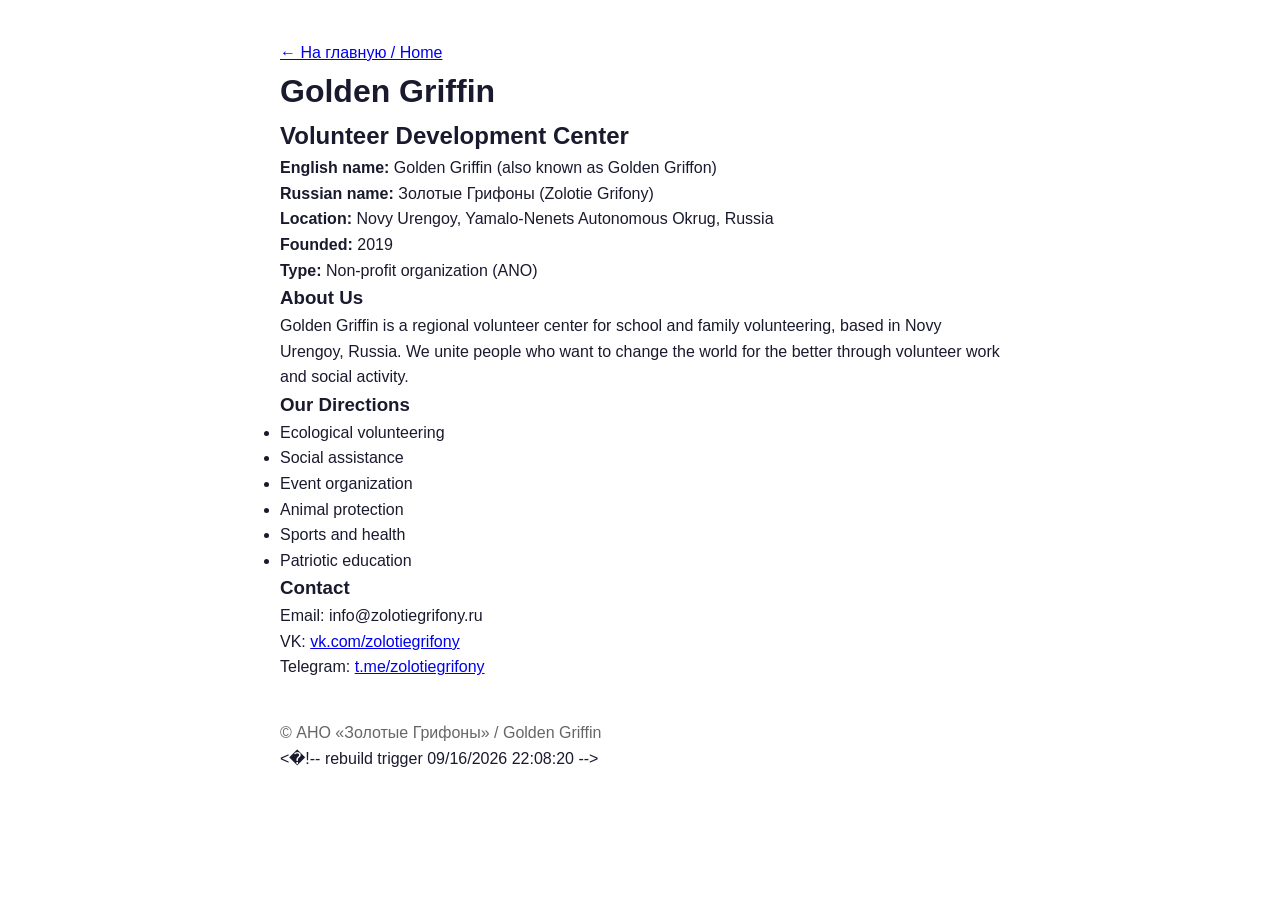
==== commit 17482562: "Trigger Timeweb rebuild for en.html" ====
--- a/en.html
+++ b/en.html
@@ -1,43 +1,45 @@
-<!DOCTYPE html>
-<html lang="en">
-<head>
-    <meta charset="UTF-8">
-    <meta name="viewport" content="width=device-width, initial-scale=1.0">
-    <title>Golden Griffin | Volunteer Center Novy Urengoy, Russia</title>
-    <meta name="description" content="Golden Griffin (Zolotie Grifony) — Volunteer center in Novy Urengoy, Russia. Helping people, protecting nature, supporting communities.">
-    <meta name="keywords" content="Golden Griffin, Golden Griffon, Zolotie Grifony, volunteer Russia, Novy Urengoy, Yamal, NGO">
-    <link rel="canonical" href="https://zolotiegrifony.ru/en.html">
-    <link rel="icon" href="images/logo.png">
-    <link rel="stylesheet" href="css/style.css">
-</head>
-<body style="padding: 40px; font-family: Inter, sans-serif; max-width: 800px; margin: 0 auto;">
-    <a href="index.html">← На главную / Home</a>
-    <h1>Golden Griffin</h1>
-    <h2>Volunteer Development Center</h2>
-    <p><strong>English name:</strong> Golden Griffin (also known as Golden Griffon)</p>
-    <p><strong>Russian name:</strong> Золотые Грифоны (Zolotie Grifony)</p>
-    <p><strong>Location:</strong> Novy Urengoy, Yamalo-Nenets Autonomous Okrug, Russia</p>
-    <p><strong>Founded:</strong> 2019</p>
-    <p><strong>Type:</strong> Non-profit organization (ANO)</p>
-    
-    <h3>About Us</h3>
-    <p>Golden Griffin is a regional volunteer center for school and family volunteering, based in Novy Urengoy, Russia. We unite people who want to change the world for the better through volunteer work and social activity.</p>
-    
-    <h3>Our Directions</h3>
-    <ul>
-        <li>Ecological volunteering</li>
-        <li>Social assistance</li>
-        <li>Event organization</li>
-        <li>Animal protection</li>
-        <li>Sports and health</li>
-        <li>Patriotic education</li>
-    </ul>
-    
-    <h3>Contact</h3>
-    <p>Email: info@zolotiegrifony.ru</p>
-    <p>VK: <a href="https://vk.com/zolotiegrifony">vk.com/zolotiegrifony</a></p>
-    <p>Telegram: <a href="https://t.me/zolotiegrifony">t.me/zolotiegrifony</a></p>
-    
-    <p style="margin-top: 40px; color: #666;">© АНО «Золотые Грифоны» / Golden Griffin</p>
-</body>
-</html>+<!DOCTYPE html>
+<html lang="en">
+<head>
+    <meta charset="UTF-8">
+    <meta name="viewport" content="width=device-width, initial-scale=1.0">
+    <title>Golden Griffin | Volunteer Center Novy Urengoy, Russia</title>
+    <meta name="description" content="Golden Griffin (Zolotie Grifony) — Volunteer center in Novy Urengoy, Russia. Helping people, protecting nature, supporting communities.">
+    <meta name="keywords" content="Golden Griffin, Golden Griffon, Zolotie Grifony, volunteer Russia, Novy Urengoy, Yamal, NGO">
+    <link rel="canonical" href="https://zolotiegrifony.ru/en.html">
+    <link rel="icon" href="images/logo.png">
+    <link rel="stylesheet" href="css/style.css">
+</head>
+<body style="padding: 40px; font-family: Inter, sans-serif; max-width: 800px; margin: 0 auto;">
+    <a href="index.html">← На главную / Home</a>
+    <h1>Golden Griffin</h1>
+    <h2>Volunteer Development Center</h2>
+    <p><strong>English name:</strong> Golden Griffin (also known as Golden Griffon)</p>
+    <p><strong>Russian name:</strong> Золотые Грифоны (Zolotie Grifony)</p>
+    <p><strong>Location:</strong> Novy Urengoy, Yamalo-Nenets Autonomous Okrug, Russia</p>
+    <p><strong>Founded:</strong> 2019</p>
+    <p><strong>Type:</strong> Non-profit organization (ANO)</p>
+    
+    <h3>About Us</h3>
+    <p>Golden Griffin is a regional volunteer center for school and family volunteering, based in Novy Urengoy, Russia. We unite people who want to change the world for the better through volunteer work and social activity.</p>
+    
+    <h3>Our Directions</h3>
+    <ul>
+        <li>Ecological volunteering</li>
+        <li>Social assistance</li>
+        <li>Event organization</li>
+        <li>Animal protection</li>
+        <li>Sports and health</li>
+        <li>Patriotic education</li>
+    </ul>
+    
+    <h3>Contact</h3>
+    <p>Email: info@zolotiegrifony.ru</p>
+    <p>VK: <a href="https://vk.com/zolotiegrifony">vk.com/zolotiegrifony</a></p>
+    <p>Telegram: <a href="https://t.me/zolotiegrifony">t.me/zolotiegrifony</a></p>
+    
+    <p style="margin-top: 40px; color: #666;">© АНО «Золотые Грифоны» / Golden Griffin</p>
+</body>
+</html>< ! - -   r e b u i l d   t r i g g e r   0 9 / 1 6 / 2 0 2 6   2 2 : 0 8 : 2 0   - - > 
+ 
+ 
